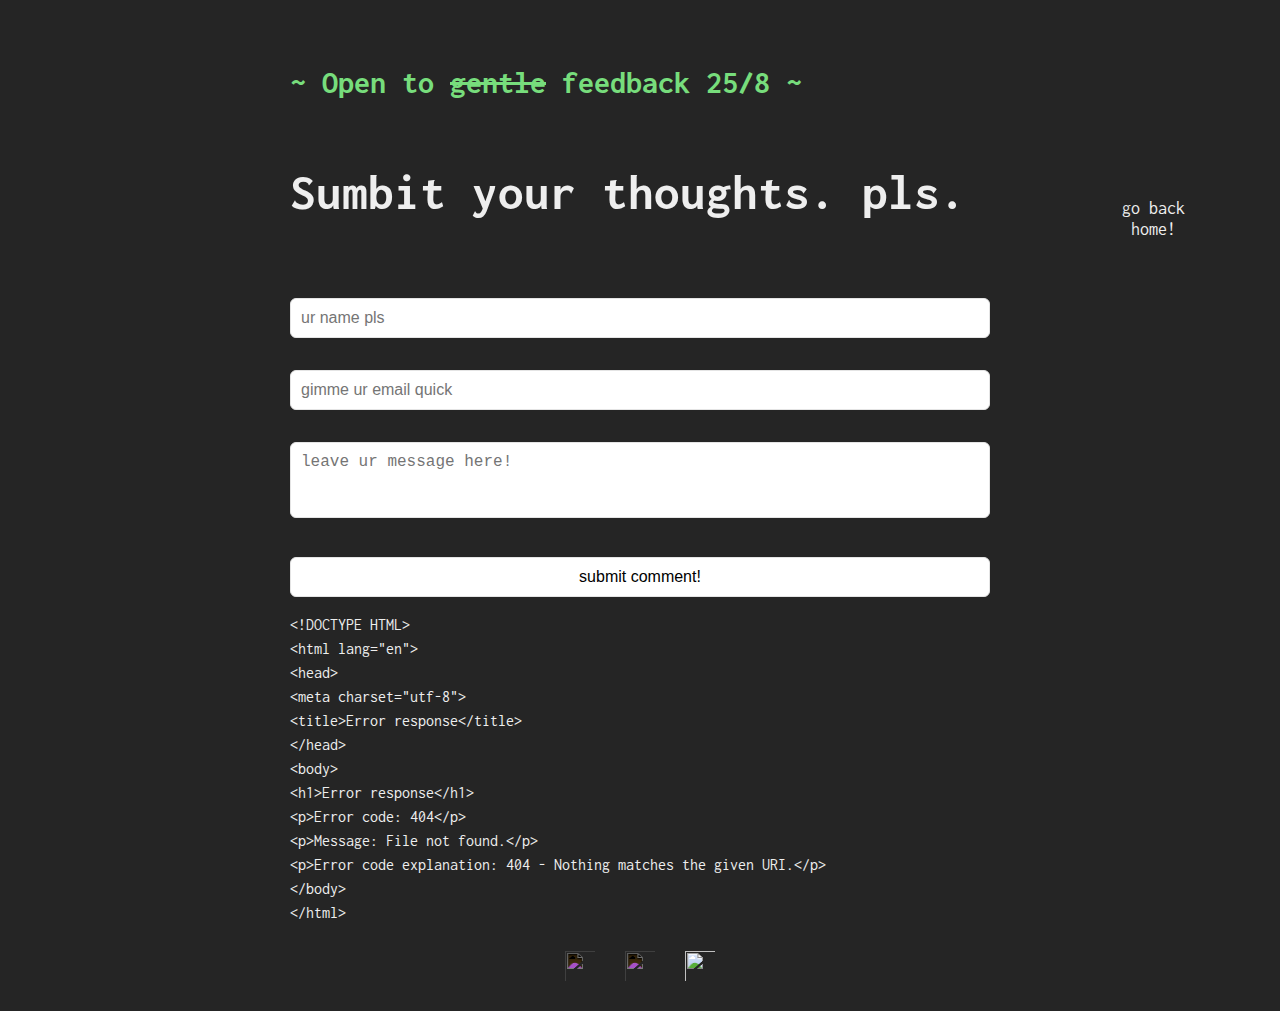
==== portfolio/src/main/webapp/comment.html @ 568615a7 "set up css for form page" ====
<!DOCTYPE html>
<html>

<head>
	<meta charset="UTF-8">
	<title>Submit A Comment!</title>
	<link rel="stylesheet" href="style.css">
	<link rel="shortcut icon" type="image/png" href="/images/favicons/favicon.png">
	<meta http-equiv="X-UA-Compatible" content="IE=edge">
	<meta name="viewport" content="width=device-width, initial-scale=1" />
	<script src="script.js"></script>
</head>

<body>
	<div class="nav">
		<ul>
			<li onclick="navigate()"><a>go back home!</a></li>
		</ul>
	</div>
	<div id="content">
		<div id="masthead">
			<h1>~ Open to <strike>gentle</strike> feedback 25/8 ~</h1>
			<h3 class="tagline">Sumbit your thoughts. pls.<h3>
		</div>

		<div id="comments">
			<div id="comment-form">
				<form action="/add-comment" method="POST" class="comment-form">
					<input type="text" id="name" placeholder="ur name pls" class="required" required/>
					<input type="email" id="email" placeholder="gimme ur email quick"/>
					<textarea id="comment" cols="30" rows="3" placeholder="leave ur message here!" class="required" required></textarea>
					<input type="submit" value="submit comment!"/>
                </form>
			</div>
			<div id="fetched-content"></div>
		</div>
		<div class="links">
			<ul>
				<li><i><a href="https://www.linkedin.com/in/chiazo"><img src="/images/favicons/linkedin.png" /></a></i>
				</li>
				<li><i><a href="https://github.com/chiazo"><img src="/images/favicons/github.png" /></a></i></li>
				<li><i><a href="https://chiazo.github.io"><img src="/images/favicons/website.png" /></a></i></li>
			</ul>
		</div>
	</div>
</body>

</html>
---- portfolio/src/main/webapp/style.css ----
@import url('https://fonts.googleapis.com/css2?family=Inconsolata:wght@400;600&display=swap');


/* html + body */

*,
::before,
::after,
html {
    box-sizing: border-box;
    --hover-color: #77dd7c;
    --highlight-color: #72863c;
    --bg-color: #252525;
    --font-color: #eee;
}

html {
    background-color: var(--bg-color);
    color: #eee
}

body {
    font-family: 'Inconsolata', monospace;
    line-height: 1.5;
    margin: 0;
}

/* nav + footer */

i img {
    width: 50px;
    height: 50px;
    line-height: 1;
    padding: 10px;
}

li {
    list-style-type: none;
}

.links {
    display: block;
    margin-top: 1rem;
}

.links ul,
.nav ul {
    display: table;
    margin: 0 auto;
    padding-inline-start: 0px;
}

.links li:nth-child(-n+2) {
    -webkit-filter: invert(1);
    filter: invert(1);
}

.links li,
.nav li {
    float: left;
    margin: 0 5px;
}

.nav a,
.nav li {
    font-size: 1.1rem;
    padding: .2rem;
    color: var(--font-color);
    line-height: 1.2;
    text-align: center;
    border-radius: 5px;
}

.nav a {
    display: flex;
    align-items: center;
    text-decoration: none;
}

.nav {
    position: fixed;
    top: 0;
    left: 0;
    z-index: 4;
    width: 100%;
    background: var(--bg-color);
    border-bottom: 1px solid white;
}

#return a {
    color: var(--hover-color);
}


@media (min-width: 1080px) {
    .nav a,
    .nav li {
        margin: 0 .5rem;
    }
    
    .nav {
        width: 150px;
        position: fixed;
        z-index: 5;
        top: 10rem;
        left: 83%;
        background-color: var(--bg-color);
        border: none;
        overflow: hidden;
        padding: 1rem;
        text-align: center;
        margin: 1rem;
    }

}

.nav a:hover {
    color: var(--hover-color);
}

/* masthead */

.tagline {
    font-size: 2rem;
}


@media (min-width: 850px) {
    .tagline {
        font-size: 3.2rem;
    }
}

#bio {
    background-color: var(--highlight-color);
    padding: .2rem 1rem;
    box-shadow: 3px 3px 5px rgb(58, 53, 53);
    margin-bottom: 2rem;
}

#masthead h1,
h2,
h4,
h5 {
    line-height: 1.2;
    color: var(--hover-color);
}

h1 {
    margin-top: 4rem;
}

/* form */
form {
  width: 100%;
  flex-grow: 1;
  align-content: center; }

input,
textarea,
select {
  width: 100%;
  padding: 10px 10px;
  margin: 1rem 0;
  box-sizing: border-box;
  border: 1px solid #e4e4e4;
  border-radius: 6px;
  background: #ffffff;
  display: inline-block;
  resize: none;
  font-size: 1rem; 
  
  }

  .required::after {
      content: "*";
      color: red;
  }

/* buttons */

.p-button {
    border: none;
    line-height: 2;
    margin: 1rem;
    font-size: 1rem;
    font-weight: 500;
    padding: .5rem;
    border-radius: .2rem;
    white-space: nowrap;
    background: none;
    color: var(--font-color);
    border: 1px dashed var(--highlight-color);
    box-shadow: 1px 1px 2px rgba(155, 93, 43, 0.897);
    min-width: 50px;
}

*:focus:not(.focus-visible) {
    outline: none;
}

.active {
    background: var(--highlight-color);
    color: #eee;
    border: none;
    box-shadow: none;
}

#proj-bttns {
    margin: 2rem 0 2rem 0;
    text-align: center;
}

@media (min-width: 850px) {
    .p-button {
        min-width: 100px;
    }

    #proj-bttns {
        margin: 2rem;
    }
}

.p-button:hover {
    box-shadow: none;
    background: var(--highlight-color);
}

.hide,
.top {
    display: none !important;
}



/* content */

#content {
    margin-left: auto;
    margin-right: auto;
    max-width: 700px;
    width: 90%;
}

/* project listing */

.project-desc p {
    border: 1px solid #eee;
    margin: 1rem;
    padding: 1rem;
}


#content>div {
    position: relative;
}

#bio span,
#projects>span,
.gallery span {
    position: absolute;
    top: -45px;
}


.project-desc>div {
    border: 7px double var(--highlight-color);
    margin-bottom: 2rem;
    min-width: 100%;
}

.project-desc {
    display: flex;
    flex-wrap: wrap;
    flex-direction: row;

}

.proj-title {
    list-style: none;
    margin: 0;
}

.proj-title a {
    background: white;
    color: var(--bg-color);
    padding: 1rem;
    box-shadow: 5px 5px 5px rgb(52, 52, 52);
}

.proj-title span {
    font-size: 1rem;
    line-height: 1;
    vertical-align: -.55rem;
    font-weight: 400;
    margin-left: .5rem;
    padding: .4rem;
    border-radius: .2rem;
    white-space: nowrap;
}

.pink {
    background: purple;
}

.green {
    background: rgb(81, 153, 39);
}

.blue {
    background: rgb(39, 102, 153);
}

.purple {
    background: rgb(77, 97, 214);
}

.orange {
    background: rgb(196, 117, 33);
}

.red {
    background: rgb(196, 33, 82);
}

.yellow {
    background: rgb(165, 149, 4);
}

/* photo gallery */

.container {
    max-width: 1200px;
    width: 100%;
    text-align: center;
    justify-content: center;
    display: flex;
    align-items: center;
    flex-direction: column;
    flex-wrap: wrap;
    transition: all 0.3s ease;
}

.container::before,
.container::after {
    display: table;
    content: "";
    clear: both;
    width: 100%;
}

.cell {
    margin: .5rem;
    max-height: 100%;
}

.cell img {
    display: block;
    object-fit: cover;
    height: 100%;
    width: 100%;
}

.photos {
    max-width: 100%;
    height: auto;
}

@media screen and (min-width: 650px) {
    .grid {
        display: flex;
        flex-wrap: wrap;
        flex-direction: row;
    }

    .cell {
        width: calc(50% - 1rem);
        max-width: 100%;
    }


    .container {
        display: flex;
        flex-wrap: wrap;
        flex-direction: row;
        align-items: center;
        justify-content: center;
        text-align: center;
    }
}
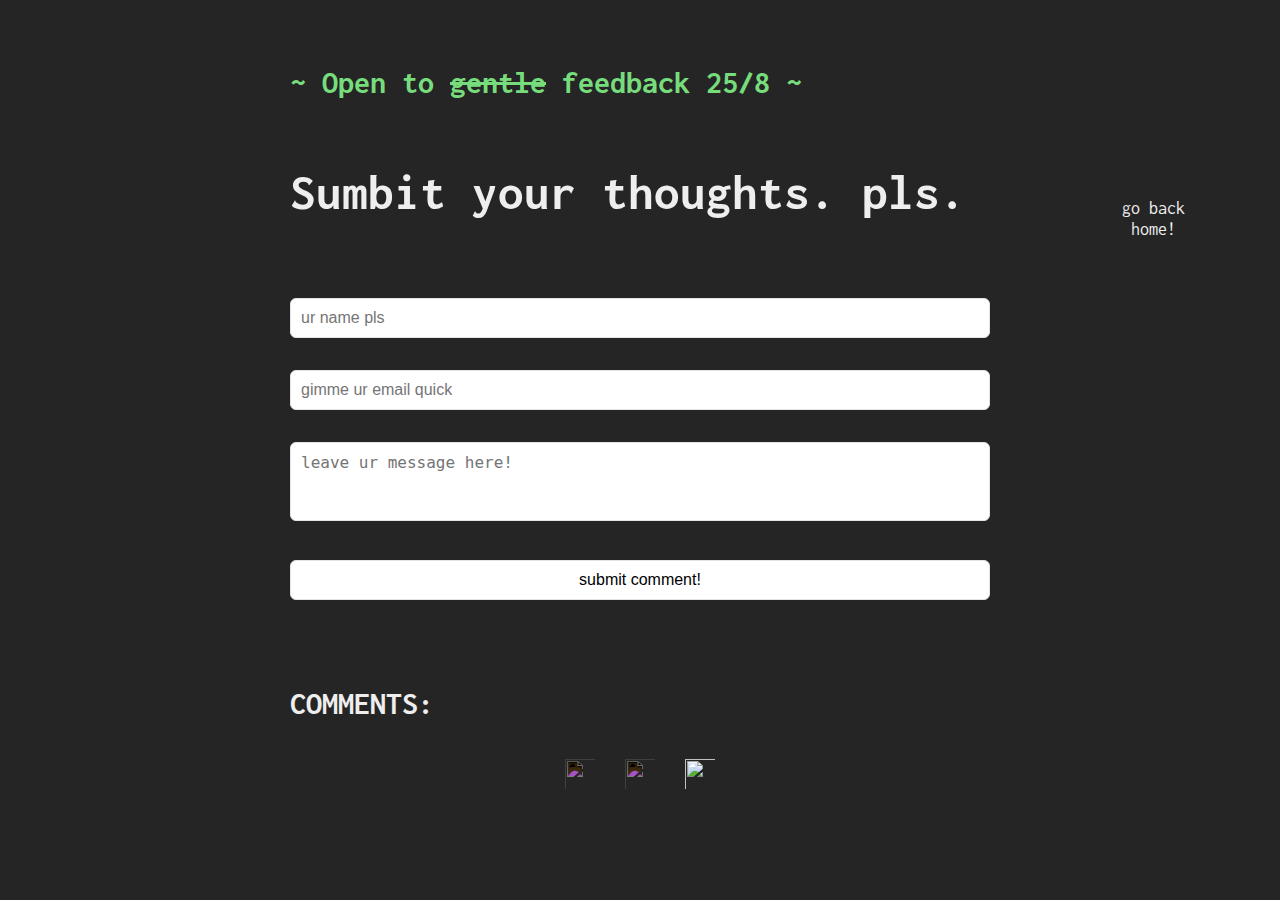
==== commit da9363c2: "create Comment class + parse fetched text into separate json objects" ====
--- a/portfolio/src/main/webapp/comment.html
+++ b/portfolio/src/main/webapp/comment.html
@@ -25,14 +25,16 @@
 
 		<div id="comments">
 			<div id="comment-form">
-				<form action="/add-comment" method="POST" class="comment-form">
-					<input type="text" id="name" placeholder="ur name pls" class="required" required/>
-					<input type="email" id="email" placeholder="gimme ur email quick"/>
-					<textarea id="comment" cols="30" rows="3" placeholder="leave ur message here!" class="required" required></textarea>
-					<input type="submit" value="submit comment!"/>
+				<form action="/data" method="POST">
+					<input type="text" name="name" placeholder="ur name pls" class="required" required/>
+					<input type="email" name="email" placeholder="gimme ur email quick"/>
+					<textarea name="comment" cols="30" rows="3" placeholder="leave ur message here!" class="required" required></textarea>
+					<input type="submit" onclick="getComments()" value="submit comment!"/>
                 </form>
 			</div>
-			<div id="fetched-content"></div>
+			<div id="fetched-content">
+                <div><h1>COMMENTS:</h1></div>
+            </div>
 		</div>
 		<div class="links">
 			<ul>
--- a/portfolio/src/main/webapp/style.css
+++ b/portfolio/src/main/webapp/style.css
@@ -172,14 +172,10 @@
   
   }
 
-  .required::after {
-      content: "*";
-      color: red;
-  }
 
 /* buttons */
 
-.p-button {
+.p-button, .comment {
     border: none;
     line-height: 2;
     margin: 1rem;
@@ -195,6 +191,11 @@
     min-width: 50px;
 }
 
+.comment {
+    background-color: #eee;
+    color: #252525;
+}
+
 *:focus:not(.focus-visible) {
     outline: none;
 }
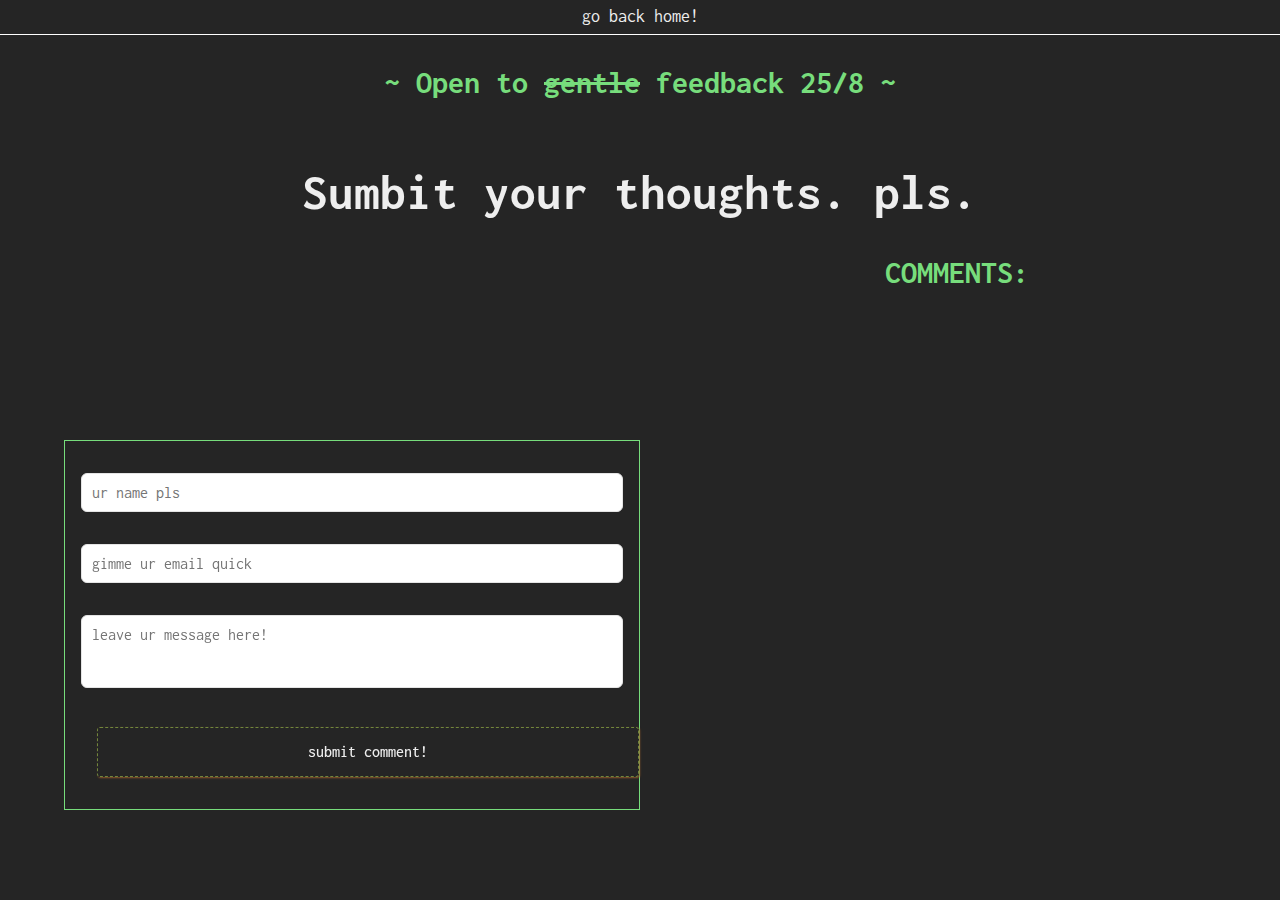
==== commit 8a092fe2: "format form page into 2 columns on larger screens" ====
--- a/portfolio/src/main/webapp/comment.html
+++ b/portfolio/src/main/webapp/comment.html
@@ -12,37 +12,31 @@
 </head>
 
 <body>
-	<div class="nav">
+	<div class="nav-form">
 		<ul>
 			<li onclick="navigate()"><a>go back home!</a></li>
 		</ul>
 	</div>
-	<div id="content">
-		<div id="masthead">
+	<div id="content-form">
+		<div id="masthead" class="masthead-form">
 			<h1>~ Open to <strike>gentle</strike> feedback 25/8 ~</h1>
 			<h3 class="tagline">Sumbit your thoughts. pls.<h3>
 		</div>
 
 		<div id="comments">
-			<div id="comment-form">
+			<div class="row">
+                <div id="comment-form" class="column">
 				<form action="/data" method="POST">
 					<input type="text" name="name" placeholder="ur name pls" class="required" required/>
 					<input type="email" name="email" placeholder="gimme ur email quick"/>
 					<textarea name="comment" cols="30" rows="3" placeholder="leave ur message here!" class="required" required></textarea>
-					<input type="submit" onclick="getComments()" value="submit comment!"/>
+					<input type="submit" class="p-button" value="submit comment!"/>
                 </form>
-			</div>
-			<div id="fetched-content">
+			    </div>
+			<div id="fetched-content" class="column">
                 <div><h1>COMMENTS:</h1></div>
             </div>
-		</div>
-		<div class="links">
-			<ul>
-				<li><i><a href="https://www.linkedin.com/in/chiazo"><img src="/images/favicons/linkedin.png" /></a></i>
-				</li>
-				<li><i><a href="https://github.com/chiazo"><img src="/images/favicons/github.png" /></a></i></li>
-				<li><i><a href="https://chiazo.github.io"><img src="/images/favicons/website.png" /></a></i></li>
-			</ul>
+            </div>
 		</div>
 	</div>
 </body>
--- a/portfolio/src/main/webapp/style.css
+++ b/portfolio/src/main/webapp/style.css
@@ -44,7 +44,8 @@
 }
 
 .links ul,
-.nav ul {
+.nav ul,
+.nav-form ul {
     display: table;
     margin: 0 auto;
     padding-inline-start: 0px;
@@ -56,13 +57,16 @@
 }
 
 .links li,
-.nav li {
+.nav li,
+.nav-form li {
     float: left;
     margin: 0 5px;
 }
 
 .nav a,
-.nav li {
+.nav li,
+.nav-form a,
+.nav-form li {
     font-size: 1.1rem;
     padding: .2rem;
     color: var(--font-color);
@@ -71,13 +75,15 @@
     border-radius: 5px;
 }
 
-.nav a {
+.nav a,
+.nav-form a {
     display: flex;
     align-items: center;
     text-decoration: none;
 }
 
-.nav {
+.nav,
+.nav-form {
     position: fixed;
     top: 0;
     left: 0;
@@ -93,28 +99,46 @@
 
 
 @media (min-width: 1080px) {
+
     .nav a,
     .nav li {
         margin: 0 .5rem;
     }
-    
+
     .nav {
         width: 150px;
-        position: fixed;
         z-index: 5;
         top: 10rem;
-        left: 83%;
         background-color: var(--bg-color);
         border: none;
         overflow: hidden;
         padding: 1rem;
         text-align: center;
         margin: 1rem;
-    }
-
-}
-
-.nav a:hover {
+        left: 83%;
+        position: fixed;
+    }
+
+    input,
+    textarea,
+    select {
+        width: 80%;
+    }
+
+    #fetched-content h1 {
+        margin-top: 1rem;
+    }
+
+    #comment-form {
+        position: fixed;
+        box-sizing: none;
+        bottom: 10%;
+    }
+
+}
+
+.nav a:hover,
+.nav-form a:hover {
     color: var(--hover-color);
 }
 
@@ -122,12 +146,17 @@
 
 .tagline {
     font-size: 2rem;
-}
-
+
+}
+
+.masthead-form {
+    text-align: center;
+}
 
 @media (min-width: 850px) {
     .tagline {
         font-size: 3.2rem;
+        margin-bottom: 1rem;
     }
 }
 
@@ -152,38 +181,40 @@
 
 /* form */
 form {
-  width: 100%;
-  flex-grow: 1;
-  align-content: center; }
+    width: 100%;
+    flex-grow: 1;
+    align-content: center;
+    padding: 1rem;
+    border: 1px solid var(--hover-color);
+}
 
 input,
 textarea,
 select {
-  width: 100%;
-  padding: 10px 10px;
-  margin: 1rem 0;
-  box-sizing: border-box;
-  border: 1px solid #e4e4e4;
-  border-radius: 6px;
-  background: #ffffff;
-  display: inline-block;
-  resize: none;
-  font-size: 1rem; 
-  
-  }
+    width: 100%;
+    padding: 10px 10px;
+    margin: 1rem 0;
+    box-sizing: border-box;
+    border: 1px solid #e4e4e4;
+    border-radius: 6px;
+    background: #ffffff;
+    display: inline-block;
+    resize: none;
+    font-size: 1rem;
+    font-family: 'Inconsolata', monospace;
+}
 
 
 /* buttons */
 
-.p-button, .comment {
+.p-button,
+.comment {
     border: none;
     line-height: 2;
     margin: 1rem;
     font-size: 1rem;
     font-weight: 500;
-    padding: .5rem;
     border-radius: .2rem;
-    white-space: nowrap;
     background: none;
     color: var(--font-color);
     border: 1px dashed var(--highlight-color);
@@ -192,9 +223,14 @@
 }
 
 .comment {
-    background-color: #eee;
-    color: #252525;
-}
+    padding: 1rem;
+}
+
+.p-button {
+    white-space: nowrap;
+    padding: .5rem;
+}
+
 
 *:focus:not(.focus-visible) {
     outline: none;
@@ -241,6 +277,13 @@
     margin-right: auto;
     max-width: 700px;
     width: 90%;
+}
+
+#content-form {
+    margin-left: auto;
+    margin-right: auto;
+    width: 90%;
+    bottom: 20%;
 }
 
 /* project listing */
@@ -388,4 +431,44 @@
         justify-content: center;
         text-align: center;
     }
+}
+
+/* comment form */
+
+.comment {
+    background-color: #eee;
+    color: #252525;
+}
+
+#fetched-content h1 {
+    text-align: center;
+    margin-top: 0;
+    padding-top: 0;
+    color: var(--hover-color);
+}
+
+#comment-form {
+    box-sizing: none;
+    bottom: 10%;
+}
+
+.row::after {
+    content: '';
+    display: table;
+    clear: both;
+}
+
+.column {
+    float: right;
+    width: 45%;
+    text-align: center;
+}
+
+@media screen and (max-width: 700px) {
+
+    .column {
+        width: 100%;
+        text-align: justify;
+    }
+
 }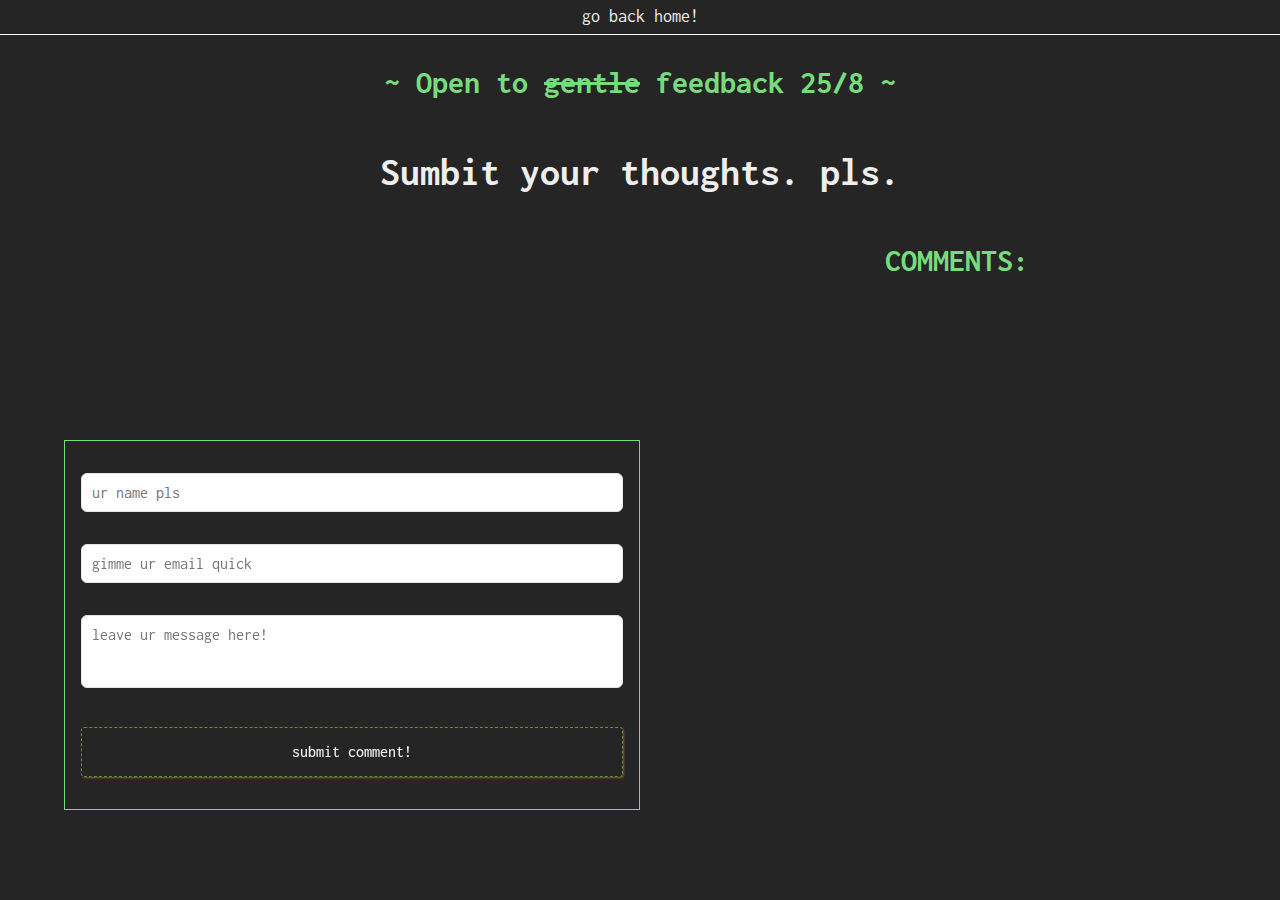
==== commit 59b188b2: "hide comment page unless logged in" ====
--- a/portfolio/src/main/webapp/comment.html
+++ b/portfolio/src/main/webapp/comment.html
@@ -11,7 +11,7 @@
 	<script src="script.js"></script>
 </head>
 
-<body>
+<body onload="getLoginStatus()">
 	<div class="nav-form">
 		<ul>
 			<li onclick="navigate()"><a>go back home!</a></li>
@@ -30,7 +30,7 @@
 					<input type="text" name="name" placeholder="ur name pls" class="required" required/>
 					<input type="email" name="email" placeholder="gimme ur email quick"/>
 					<textarea name="comment" cols="30" rows="3" placeholder="leave ur message here!" class="required" required></textarea>
-					<input type="submit" class="p-button" value="submit comment!"/>
+					<input type="submit" class="s-button" value="submit comment!"/>
                 </form>
 			    </div>
 			<div id="fetched-content" class="column">
--- a/portfolio/src/main/webapp/style.css
+++ b/portfolio/src/main/webapp/style.css
@@ -119,22 +119,6 @@
         position: fixed;
     }
 
-    input,
-    textarea,
-    select {
-        width: 80%;
-    }
-
-    #fetched-content h1 {
-        margin-top: 1rem;
-    }
-
-    #comment-form {
-        position: fixed;
-        box-sizing: none;
-        bottom: 10%;
-    }
-
 }
 
 .nav a:hover,
@@ -151,13 +135,6 @@
 
 .masthead-form {
     text-align: center;
-}
-
-@media (min-width: 850px) {
-    .tagline {
-        font-size: 3.2rem;
-        margin-bottom: 1rem;
-    }
 }
 
 #bio {
@@ -208,10 +185,9 @@
 /* buttons */
 
 .p-button,
-.comment {
+.comment, .s-button {
     border: none;
     line-height: 2;
-    margin: 1rem;
     font-size: 1rem;
     font-weight: 500;
     border-radius: .2rem;
@@ -222,11 +198,12 @@
     min-width: 50px;
 }
 
-.comment {
+.comment, .p-button {
     padding: 1rem;
-}
-
-.p-button {
+    margin: 1rem;
+}
+
+.p-button, .s-button {
     white-space: nowrap;
     padding: .5rem;
 }
@@ -249,7 +226,12 @@
 }
 
 @media (min-width: 850px) {
-    .p-button {
+     .tagline {
+        font-size: 2.5rem;
+        margin-bottom: 1rem;
+    }
+    
+    .p-button, .s-button {
         min-width: 100px;
     }
 
@@ -258,7 +240,7 @@
     }
 }
 
-.p-button:hover {
+.p-button:hover, .s-button:hover {
     box-shadow: none;
     background: var(--highlight-color);
 }
@@ -461,7 +443,17 @@
 .column {
     float: right;
     width: 45%;
-    text-align: center;
+    text-align: justify;
+}
+
+.comment-name {
+    font-weight: 900;
+    text-decoration: underline;
+    color: rgb(139, 37, 37);
+}
+
+.comment-time {
+    color: darkgray;
 }
 
 @media screen and (max-width: 700px) {
@@ -471,4 +463,17 @@
         text-align: justify;
     }
 
-}+}
+
+@media screen and (min-width: 701px) {
+    #fetched-content h1 {
+        margin-top: 1rem;
+    }
+
+    #comment-form {
+        position: fixed;
+        box-sizing: none;
+        bottom: 10%;
+    }
+}
+
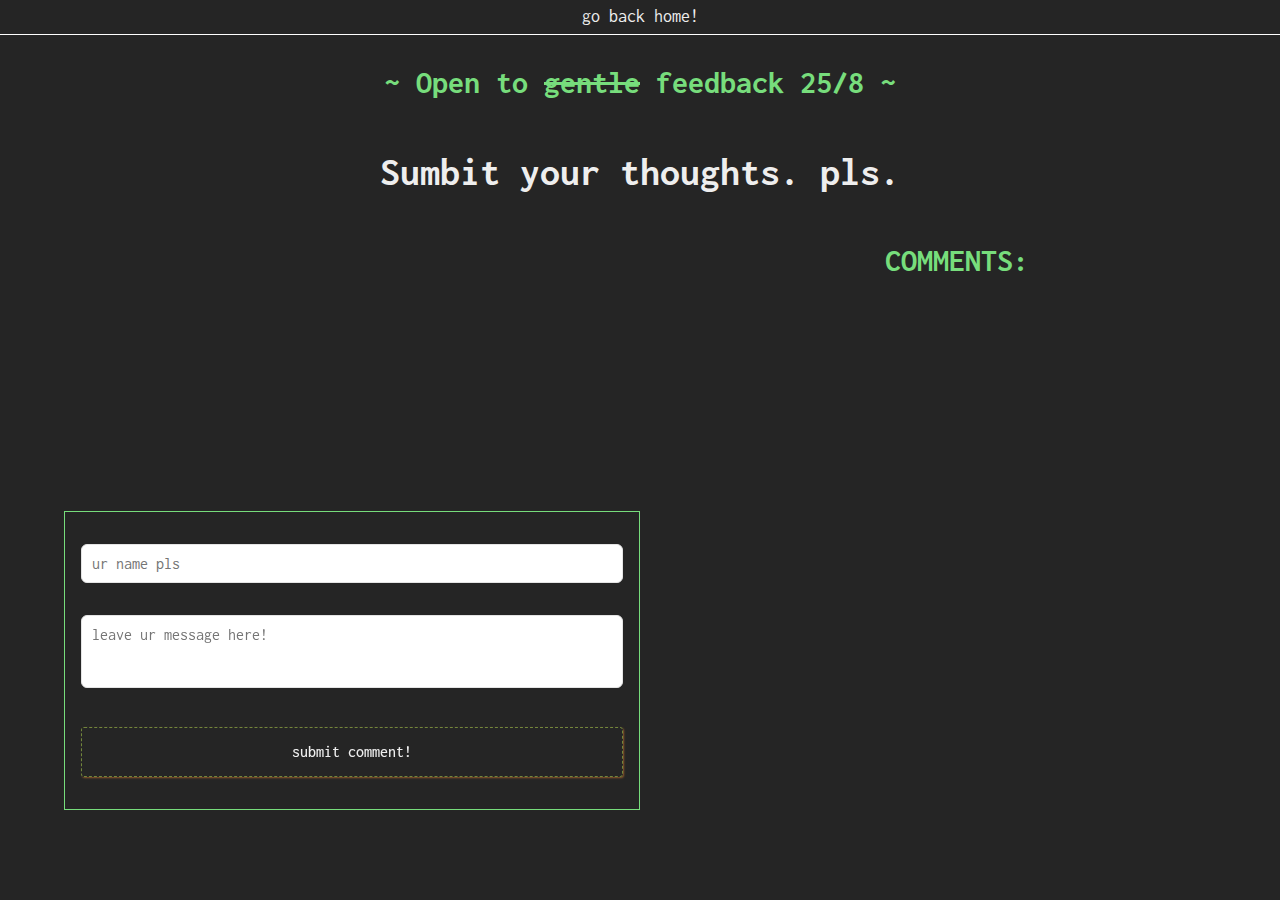
==== commit 271001d8: "add email to json file and remove manual email input" ====
--- a/portfolio/src/main/webapp/comment.html
+++ b/portfolio/src/main/webapp/comment.html
@@ -28,7 +28,6 @@
                 <div id="comment-form" class="column">
 				<form action="/data" method="POST">
 					<input type="text" name="name" placeholder="ur name pls" class="required" required/>
-					<input type="email" name="email" placeholder="gimme ur email quick"/>
 					<textarea name="comment" cols="30" rows="3" placeholder="leave ur message here!" class="required" required></textarea>
 					<input type="submit" class="s-button" value="submit comment!"/>
                 </form>
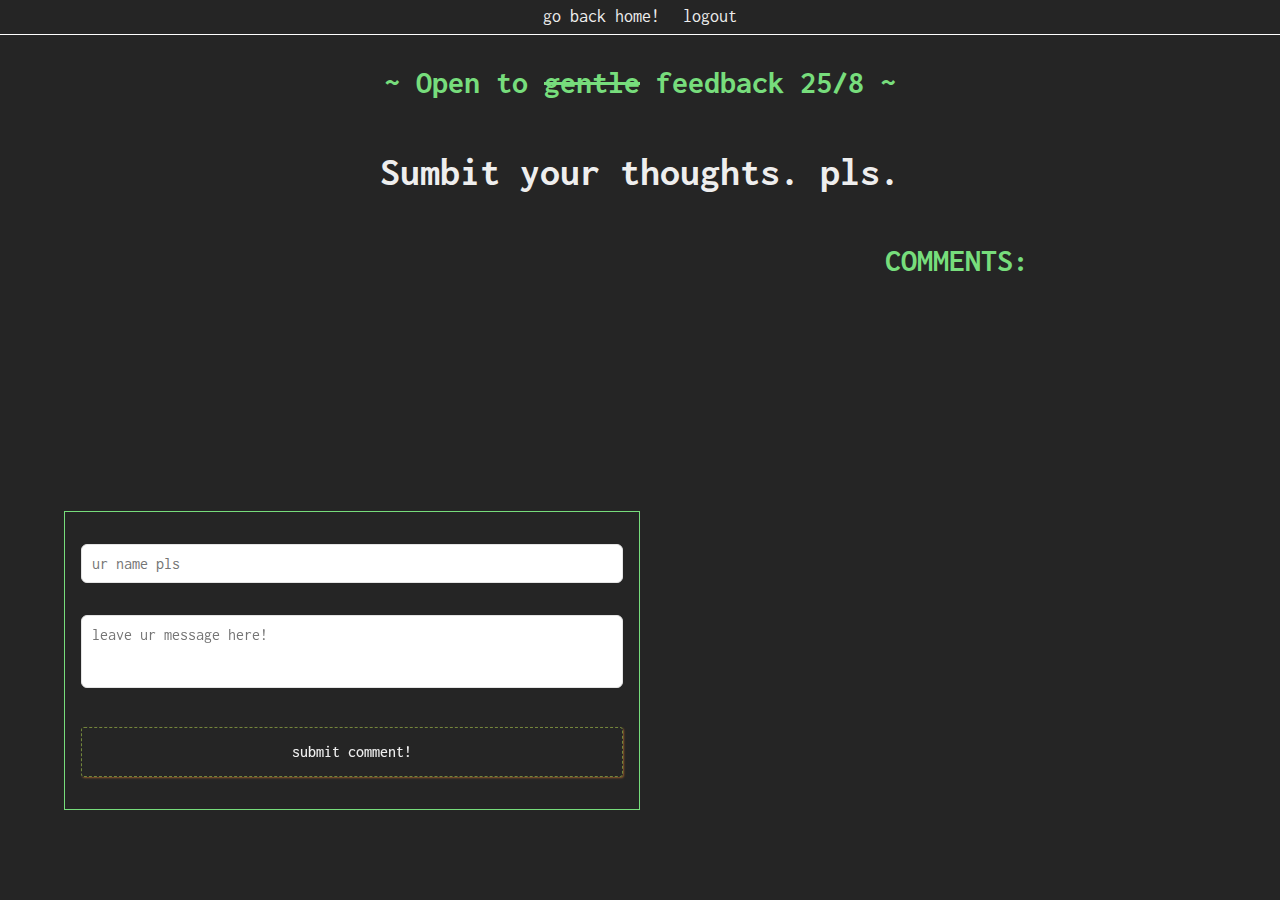
==== commit 38587226: "add a logout button instead of redirecting" ====
--- a/portfolio/src/main/webapp/comment.html
+++ b/portfolio/src/main/webapp/comment.html
@@ -15,6 +15,7 @@
 	<div class="nav-form">
 		<ul>
 			<li onclick="navigate()"><a>go back home!</a></li>
+			<li onclick="logout()"><a>logout</a></li>
 		</ul>
 	</div>
 	<div id="content-form">
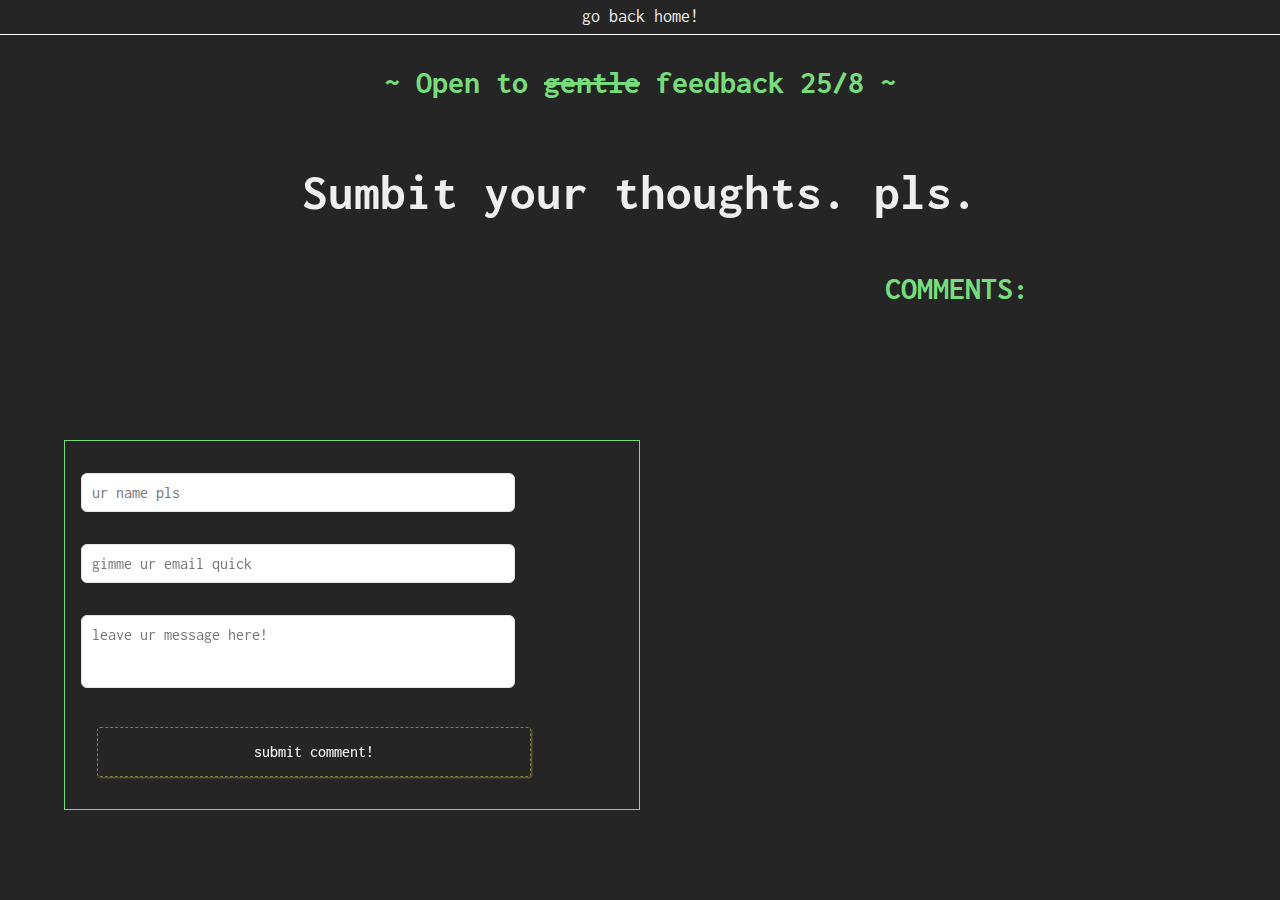
==== commit e2cb12de: "Merge pull request #6 from chiazo/iterate-comments" ====
--- a/portfolio/src/main/webapp/comment.html
+++ b/portfolio/src/main/webapp/comment.html
@@ -11,11 +11,10 @@
 	<script src="script.js"></script>
 </head>
 
-<body onload="getLoginStatus()">
+<body>
 	<div class="nav-form">
 		<ul>
 			<li onclick="navigate()"><a>go back home!</a></li>
-			<li onclick="logout()"><a>logout</a></li>
 		</ul>
 	</div>
 	<div id="content-form">
@@ -29,8 +28,9 @@
                 <div id="comment-form" class="column">
 				<form action="/data" method="POST">
 					<input type="text" name="name" placeholder="ur name pls" class="required" required/>
+					<input type="email" name="email" placeholder="gimme ur email quick"/>
 					<textarea name="comment" cols="30" rows="3" placeholder="leave ur message here!" class="required" required></textarea>
-					<input type="submit" class="s-button" value="submit comment!"/>
+					<input type="submit" class="p-button" value="submit comment!"/>
                 </form>
 			    </div>
 			<div id="fetched-content" class="column">
--- a/portfolio/src/main/webapp/style.css
+++ b/portfolio/src/main/webapp/style.css
@@ -137,6 +137,13 @@
     text-align: center;
 }
 
+@media (min-width: 850px) {
+    .tagline {
+        font-size: 3.2rem;
+        margin-bottom: 1rem;
+    }
+}
+
 #bio {
     background-color: var(--highlight-color);
     padding: .2rem 1rem;
@@ -185,9 +192,10 @@
 /* buttons */
 
 .p-button,
-.comment, .s-button {
+.comment {
     border: none;
     line-height: 2;
+    margin: 1rem;
     font-size: 1rem;
     font-weight: 500;
     border-radius: .2rem;
@@ -198,12 +206,11 @@
     min-width: 50px;
 }
 
-.comment, .p-button {
+.comment {
     padding: 1rem;
-    margin: 1rem;
-}
-
-.p-button, .s-button {
+}
+
+.p-button {
     white-space: nowrap;
     padding: .5rem;
 }
@@ -226,12 +233,7 @@
 }
 
 @media (min-width: 850px) {
-     .tagline {
-        font-size: 2.5rem;
-        margin-bottom: 1rem;
-    }
-    
-    .p-button, .s-button {
+    .p-button {
         min-width: 100px;
     }
 
@@ -240,7 +242,7 @@
     }
 }
 
-.p-button:hover, .s-button:hover {
+.p-button:hover {
     box-shadow: none;
     background: var(--highlight-color);
 }
@@ -466,6 +468,12 @@
 }
 
 @media screen and (min-width: 701px) {
+       input,
+    textarea,
+    select {
+        width: 80%;
+    }
+
     #fetched-content h1 {
         margin-top: 1rem;
     }
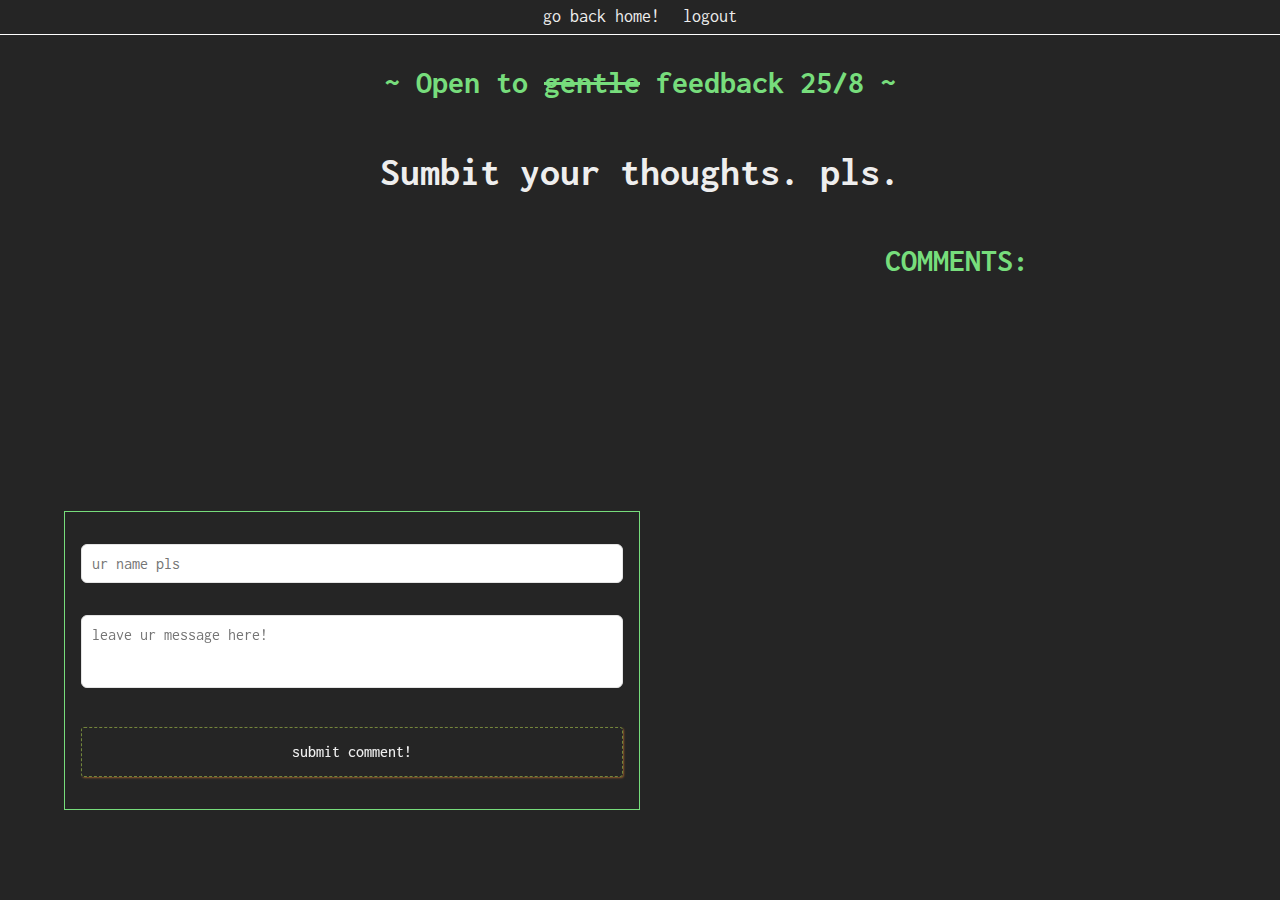
==== commit 33fc503c: "Merge pull request #8 from chiazo/login" ====
--- a/portfolio/src/main/webapp/comment.html
+++ b/portfolio/src/main/webapp/comment.html
@@ -11,10 +11,11 @@
 	<script src="script.js"></script>
 </head>
 
-<body>
+<body onload="getLoginStatus()">
 	<div class="nav-form">
 		<ul>
 			<li onclick="navigate()"><a>go back home!</a></li>
+			<li onclick="logout()"><a>logout</a></li>
 		</ul>
 	</div>
 	<div id="content-form">
@@ -28,9 +29,8 @@
                 <div id="comment-form" class="column">
 				<form action="/data" method="POST">
 					<input type="text" name="name" placeholder="ur name pls" class="required" required/>
-					<input type="email" name="email" placeholder="gimme ur email quick"/>
 					<textarea name="comment" cols="30" rows="3" placeholder="leave ur message here!" class="required" required></textarea>
-					<input type="submit" class="p-button" value="submit comment!"/>
+					<input type="submit" class="s-button" value="submit comment!"/>
                 </form>
 			    </div>
 			<div id="fetched-content" class="column">
--- a/portfolio/src/main/webapp/style.css
+++ b/portfolio/src/main/webapp/style.css
@@ -137,13 +137,6 @@
     text-align: center;
 }
 
-@media (min-width: 850px) {
-    .tagline {
-        font-size: 3.2rem;
-        margin-bottom: 1rem;
-    }
-}
-
 #bio {
     background-color: var(--highlight-color);
     padding: .2rem 1rem;
@@ -192,10 +185,9 @@
 /* buttons */
 
 .p-button,
-.comment {
+.comment, .s-button {
     border: none;
     line-height: 2;
-    margin: 1rem;
     font-size: 1rem;
     font-weight: 500;
     border-radius: .2rem;
@@ -206,11 +198,12 @@
     min-width: 50px;
 }
 
-.comment {
+.comment, .p-button {
     padding: 1rem;
-}
-
-.p-button {
+    margin: 1rem;
+}
+
+.p-button, .s-button {
     white-space: nowrap;
     padding: .5rem;
 }
@@ -233,7 +226,12 @@
 }
 
 @media (min-width: 850px) {
-    .p-button {
+     .tagline {
+        font-size: 2.5rem;
+        margin-bottom: 1rem;
+    }
+    
+    .p-button, .s-button {
         min-width: 100px;
     }
 
@@ -242,7 +240,7 @@
     }
 }
 
-.p-button:hover {
+.p-button:hover, .s-button:hover {
     box-shadow: none;
     background: var(--highlight-color);
 }
@@ -468,12 +466,6 @@
 }
 
 @media screen and (min-width: 701px) {
-       input,
-    textarea,
-    select {
-        width: 80%;
-    }
-
     #fetched-content h1 {
         margin-top: 1rem;
     }
